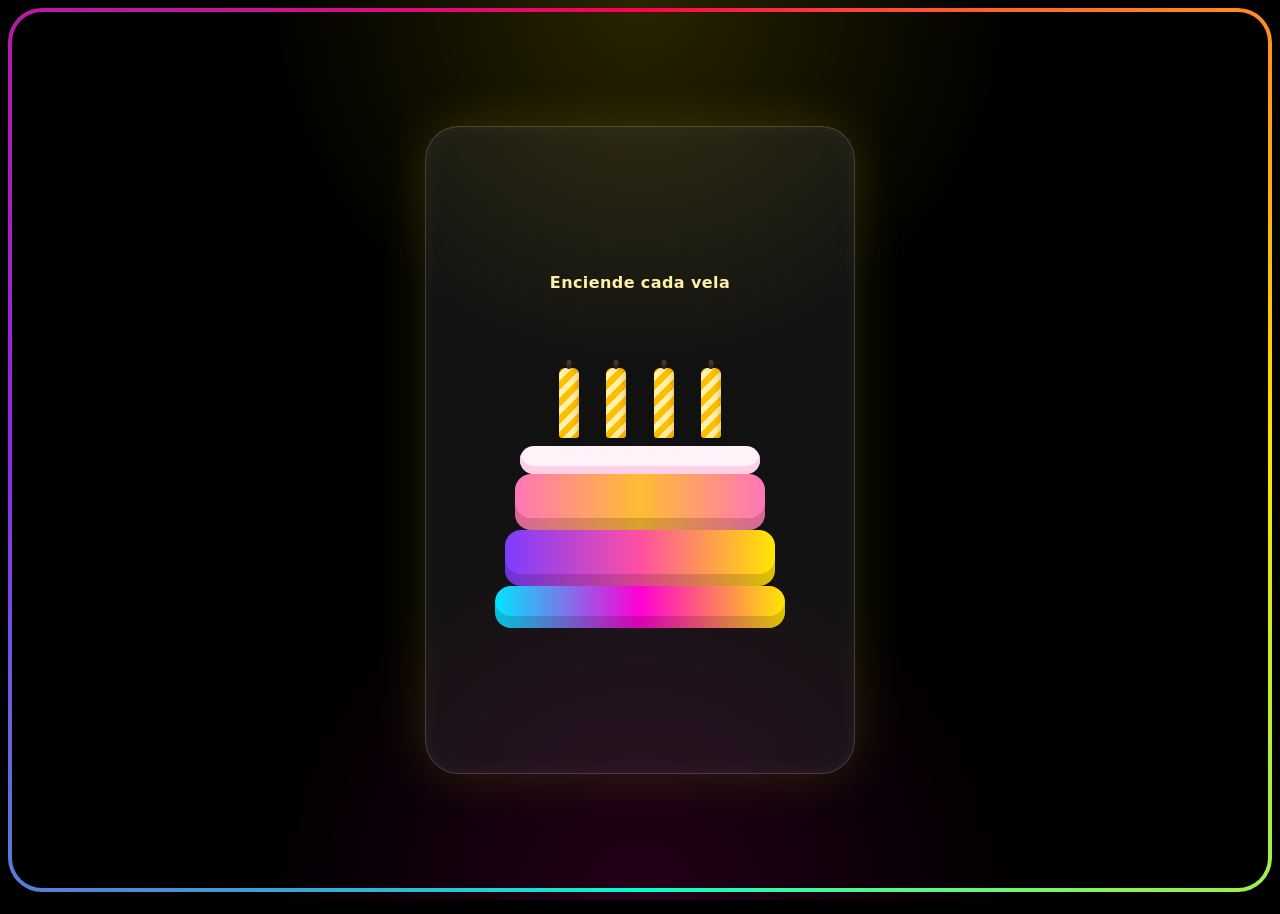
==== index.html @ c4874bed "Primer commit" ====
<!DOCTYPE html>
<html lang="es">
<head>
  <meta charset="UTF-8" />
  <meta name="viewport" content="width=device-width, initial-scale=1.0, maximum-scale=1.0, user-scalable=no" />
  <title>Sorpresa Amarilla</title>
  <link rel="stylesheet" href="css/style.css" />
</head>
<body>
  <main class="phone-app">
   <section id="cakeScene" class="scene active">
      <div class="led-frame"></div>
      <div class="cake-card glass">
        <p class="small-text">Enciende cada vela</p>
        <div class="cake">
          <div class="candles">

  <button class="candle" type="button" aria-label="Vela 1">
    <span class="wick"></span>
    <span class="flame"></span>
  </button>

  <button class="candle" type="button" aria-label="Vela 2">
    <span class="wick"></span>
    <span class="flame"></span>
  </button>

  <button class="candle" type="button" aria-label="Vela 3">
    <span class="wick"></span>
    <span class="flame"></span>
  </button>

  <button class="candle" type="button" aria-label="Vela 4">
    <span class="wick"></span>
    <span class="flame"></span>
  </button>

</div>
          <div class="cream"></div>
          <div class="cake-top"></div>
          <div class="cake-body"></div>
          <div class="cake-base"></div>
        </div>
      </div>
    </section>

 <section id="wishScene" class="scene">
  <div class="led-frame"></div>

  <h1 id="wishTitle" class="wish-text">Pide un deseo</h1>

  <div id="starsContainer" class="stars-container">

  <button class="wish-star" type="button">
    <span class="star-shape"></span>
  </button>

  <button class="wish-star" type="button">
    <span class="star-shape"></span>
  </button>

  <button class="wish-star" type="button">
    <span class="star-shape"></span>
  </button>
  
    <button class="wish-star" type="button">
    <span class="star-shape"></span>
  </button>

</div>

  <div id="starDust" class="star-dust"></div>
</section>

    <section id="flowerScene" class="scene">
      <div class="led-frame"></div>
      <div class="final-card glass">
        <div class="photo-frame">
          <img src="assets/foto.jpg" alt="Foto especial" />
        </div>

        <div class="flower-container">
         <iframe
          id="flowerFrame"
          class="flower-frame"
          src="about:blank"
          data-src="flores/index.html"
          title="Flores amarillas animadas"
          scrolling="no"
        ></iframe>
        </div>

        <div class="message-box">
          <p>Feliz Cumpleaños Coricita. Que esta flor te recuerde lo perfecta que eres: auténtica, 
            real y, sobre todo, admirable. Te mereces todo lo bueno y bonito que tiene la vida para ti...❤️</p>
        </div>

        <p class="tap-text">Toca la pantalla para confeti 🎉</p>
      </div>
    </section>
  </main>

  <canvas id="confettiCanvas"></canvas>
  <audio id="backgroundMusic" loop>
  <source src="music/musica.mp3" type="audio/mpeg">
</audio>
  <script src="js/main.js"></script>
</body>
</html>
---- css/style.css ----
* {
  box-sizing: border-box;
  -webkit-tap-highlight-color: transparent;
}

body {
  margin: 0;
  min-height: 100vh;
  background: #000;
  color: white;
  font-family: system-ui, -apple-system, BlinkMacSystemFont, "Segoe UI", sans-serif;
  overflow: hidden;
}

.phone-app,
.scene {
  width: 100vw;
  height: 100dvh;
}

.scene {
  position: absolute;
  inset: 0;
  display: grid;
  place-items: center;
  padding: 18px;
  opacity: 0;
  pointer-events: none;
  transform: scale(1.03);
  transition: opacity .8s ease, transform .8s ease;
  background:
    radial-gradient(circle at top, rgba(255, 230, 0, .16), transparent 34%),
    radial-gradient(circle at bottom, rgba(255, 0, 180, .14), transparent 35%),
    #000;
}

.scene.active {
  opacity: 1;
  pointer-events: auto;
  transform: scale(1);
  z-index: 1;
}

.scene > *:not(.led-frame):not(.wish-star):not(.star-dust) {
  position: relative;
  z-index: 2;
}

.glass {
  width: min(92vw, 430px);
  min-height: 72dvh;
  border-radius: 34px;
  background: rgba(255,255,255,.07);
  border: 1px solid rgba(255,255,255,.18);
  box-shadow: 0 0 50px rgba(255, 230, 0, .15), inset 0 0 22px rgba(255,255,255,.05);
  backdrop-filter: blur(12px);
}

.led-frame {
  position: fixed;
  inset: 8px;
  border-radius: 34px;
  pointer-events: none;
  z-index: 0;
  border: 4px solid transparent;
  background: conic-gradient(#ff004c, #ffe600, #00ffcc, #8a2be2, #ff004c) border-box;
  -webkit-mask: linear-gradient(#000 0 0) padding-box, linear-gradient(#000 0 0);
  -webkit-mask-composite: xor;
  mask-composite: exclude;
  filter: drop-shadow(0 0 14px #ffe600) drop-shadow(0 0 24px #ff00c8);
  animation: ledMove 2.3s linear infinite;
}

@keyframes ledMove {
  to { filter: hue-rotate(360deg) drop-shadow(0 0 16px #ffe600); }
}

.cake-card {
  display: flex;
  flex-direction: column;
  align-items: center;
  justify-content: center;
  gap: 36px;
}

.small-text,
.tap-text {
  margin: 0;
  color: #fff2a6;
  font-weight: 700;
  letter-spacing: .4px;
  text-align: center;
}

.cake {
  position: relative;
  width: 270px;
  height: 300px;
  display: flex;
  flex-direction: column;
  align-items: center;
  justify-content: end;
}

.candles {
  position: absolute;
  top: 40px;
  width: 190px;
  display: flex;
  justify-content: space-around;
  z-index: 3;
}

.candle {
  position: relative;

  width: 20px;
  height: 70px;

  padding: 0;
  border: none;
  border-radius: 6px 6px 3px 3px;

  background:
    repeating-linear-gradient(
      -45deg,
      #ffbf00 0 6px,
      #fff2a6 6px 12px
    );

  box-shadow:
    inset -3px 0 4px rgba(150, 90, 0, 0.22),
    0 3px 6px rgba(0, 0, 0, 0.25);

  cursor: pointer;
  overflow: visible;
  touch-action: manipulation;
}
.wick {
  position: absolute;
  left: 50%;
  top: -8px;

  width: 5px;
  height: 9px;

  border-radius: 3px;

  background: linear-gradient(
    to top,
    #1c1c1c,
    #5d3b25
  );

  transform: translateX(-50%);
  z-index: 3;
}
.flame {
  position: absolute;

  left: 50%;
  bottom: calc(100% + 0px);

  width: 18px;
  height: 40px;

  border-radius:
    50% 50% 48% 48% /
    65% 65% 35% 35%;

  background:
    radial-gradient(
      ellipse at center bottom,
      #fffde0 0%,
      #fff38a 20%,
      #ffd52f 40%,
      #ff9700 66%,
      #ff5100 82%,
      rgba(255, 70, 0, 0) 100%
    );

  transform: translateX(-50%) scale(0);
  transform-origin: center bottom;

  opacity: 0;
  visibility: hidden;

  pointer-events: none;
  z-index: 5;

  filter:
    drop-shadow(0 0 5px rgba(255, 238, 100, 0.95))
    drop-shadow(0 0 12px rgba(255, 160, 0, 0.82))
    drop-shadow(0 0 22px rgba(255, 80, 0, 0.45));
}
.flame::before {
  content: "";

  position: absolute;

  left: 50%;
  bottom: 3px;

  width: 8px;
  height: 17px;

  border-radius:
    50% 50% 45% 45% /
    65% 65% 35% 35%;

  background:
    linear-gradient(
      to top,
      #ffffff 0%,
      #fffbd6 30%,
      #ffe55f 64%,
      rgba(255, 220, 60, 0) 100%
    );

  transform: translateX(-50%);
  transform-origin: center bottom;

  animation: innerFlameMovement 0.16s infinite alternate ease-in-out;
}
.flame::after {
  content: "";

  position: absolute;

  left: 50%;
  top: 50%;

  width: 55px;
  height: 55px;

  border-radius: 50%;

  background:
    radial-gradient(
      circle,
      rgba(255, 222, 75, 0.36) 0%,
      rgba(255, 157, 0, 0.16) 43%,
      rgba(255, 95, 0, 0) 72%
    );

  transform: translate(-50%, -50%);
  z-index: -1;

  animation: flameHalo 1s infinite alternate ease-in-out;
}
.candle.lit .flame {
  opacity: 1;
  visibility: visible;

  animation:
    flameMovement 0.22s infinite alternate ease-in-out,
    flameBrightness 0.85s infinite alternate ease-in-out;
}
.candle.lit .flame {
  opacity: 1;
  animation: flame .18s infinite alternate, showFlame .25s forwards;
}

@keyframes showFlame { to { transform: translateX(-50%) scale(1); } }
@keyframes flame { to { transform: translateX(-50%) scale(1.12) rotate(5deg); } }

.cream {
  width: 240px;
  height: 28px;
  border-radius: 40px;
  background: #fff2f8;
  z-index: 2;
  box-shadow: inset 0 -8px #ffd0e6;
}

.cake-top,
.cake-body,
.cake-base {
  width: 250px;
  height: 56px;
  background: linear-gradient(90deg, #ff76b7, #ffbd33, #ff76b7);
  border-radius: 16px;
  box-shadow: inset 0 -12px rgba(0,0,0,.15);
}

.cake-body { width: 270px; background: linear-gradient(90deg, #7c3cff, #ff4fa3, #ffe600); }
.cake-base { width: 290px; height: 42px; background: linear-gradient(90deg, #00e5ff, #ff00d4, #ffe600); }

.wish-text {
  font-size: clamp(2.4rem, 11vw, 4.6rem);
  text-align: center;
  margin: 0;
  color: #fff8b8;
  text-shadow: 0 0 12px #ffe600, 0 0 30px #ff00cc;
  animation: wishPulse 1.2s ease-in-out infinite alternate;
}
#wishScene {
  overflow: hidden;
}
#wishScene {
  position: absolute;
  overflow: hidden;
}

#wishScene .wish-star {
  position: absolute;

  width: 72px;
  height: 72px;

  padding: 0;
  border: none;
  background: transparent;

  cursor: pointer;
  z-index: 6;

  transition:
    left .65s ease,
    top .65s ease,
    opacity .35s ease;
}
.stars-container {
  position: absolute !important;
  inset: 0;
  overflow: hidden;
  pointer-events: none;
}

.stars-container .wish-star {
  pointer-events: auto;
}

.star-shape {
  position: relative;
  display: block;
  width: 100%;
  height: 100%;

  background: #ffe600;

  clip-path: polygon(
    50% 0%,
    61% 34%,
    98% 35%,
    68% 56%,
    79% 92%,
    50% 70%,
    21% 92%,
    32% 56%,
    2% 35%,
    39% 34%
  );

  filter:
    drop-shadow(0 0 4px #fff8a0)
    drop-shadow(0 0 9px #ffe600)
    drop-shadow(0 0 18px #ffe600)
    drop-shadow(0 0 30px #ffb300);

  animation: yellowStarGlow 0.75s ease-in-out infinite alternate;
}
.star-shape::after {
  content: "";
  position: absolute;
  inset: 15px;

  background: #c9a83e;

  clip-path: inherit;
}
@keyframes yellowStarGlow {
  from {
    transform: scale(.88);

    filter:
      drop-shadow(0 0 2px #ffffff)
      drop-shadow(0 0 6px #ffe600)
      drop-shadow(0 0 12px #ffe600);
  }

  to {
    transform: scale(1);

    filter:
      drop-shadow(0 0 5px #ffffff)
      drop-shadow(0 0 12px #ffe600)
      drop-shadow(0 0 22px #ffe600)
      drop-shadow(0 0 35px #ffe600);
  }
}

@keyframes newStarPulse {
  from {
    transform: scale(.88);
  }

  to {
    transform: scale(1);
  }
}

.wish-star.moving .star-shape {
  animation:
    newStarPulse .75s ease-in-out infinite alternate,
    newStarSpin 1.4s linear infinite;
}

.wish-star.caught {
  pointer-events: none;
  opacity: 0;
}

.wish-star.caught .star-shape {
  animation: newStarDisappear .35s ease forwards;
}



@keyframes newStarSpin {
  to {
    rotate: 360deg;
  }
}

@keyframes newStarDisappear {
  to {
    transform: scale(1.8);
    opacity: 0;
  }
}

.star-dust {
  position: absolute;
  width: 1px;
  height: 1px;
  pointer-events: none;
  z-index: 7;
}

.dust-particle {
  position: absolute;
  width: var(--size);
  height: var(--size);
  border-radius: 50%;
  background: radial-gradient(
    circle,
    #fff 0%,
    #ffe600 45%,
    #ff9d00 70%,
    transparent 100%
  );
  box-shadow: 0 0 8px #ffe600;
  animation: dustExplosion 1s ease-out forwards;
}

@keyframes dustExplosion {
  from {
    transform: translate(0, 0) scale(1);
    opacity: 1;
  }

  to {
    transform:
      translate(var(--move-x), var(--move-y))
      scale(0);
    opacity: 0;
  }
}

@keyframes wishPulse { to { transform: scale(1.06); } }

.final-card {
  height: 86dvh;
  max-height: 86dvh;
  padding: 18px;
  display: flex;
  flex-direction: column;
  align-items: center;
  justify-content: space-between;
  gap: 12px;
  overflow: hidden;
}

.photo-frame {
  width: 168px;
  height: 168px;
  padding: 5px;
  border-radius: 26px;
  background: conic-gradient(#ffe600, #00ffd5, #ff00cc, #ffe600);
  box-shadow: 0 0 28px rgba(255,230,0,.45);
}

.photo-frame img {
  width: 100%;
  height: 100%;
  object-fit: cover;
  border-radius: 22px;
  background: #171717;
}

.message-box {
  width: 100%;
  padding: 15px;
  border-radius: 18px;
  border: 2px solid #ffe600;
  background: rgba(0,0,0,.58);
  box-shadow: 0 0 20px rgba(255,230,0,.3), inset 0 0 18px rgba(255,255,255,.06);
  text-align: center;
  font-size: .98rem;
  line-height: 1.45;
}

#confettiCanvas {
  position: fixed;
  inset: 0;
  width: 100vw;
  height: 100dvh;
  pointer-events: none;
  z-index: 20;
}

@media (max-height: 690px) {
  .final-card { gap: 6px; padding: 12px; }
  .photo-frame { width: 125px; height: 125px; }
  .flower-container { height: 260px; min-height: 220px; }
  .message-box { font-size: .86rem; padding: 11px; }
}

.flower-container {
  position: relative;
  width: 100%;
  height: clamp(260px, 42dvh, 430px);
  overflow: hidden;
  border-radius: 24px;
  background: #000;
}

.flower-frame {
  position: absolute;
  inset: 0;
  width: 100%;
  height: 100%;
  border: 0;
  background: #000;
  pointer-events: none;
}

@keyframes flameMovement {
  0% {
    transform:
      translateX(-50%)
      rotate(-3deg)
      scaleX(0.94)
      scaleY(1.02);
  }

  25% {
    transform:
      translateX(calc(-50% - 1px))
      rotate(2deg)
      scaleX(1.05)
      scaleY(1.12);
  }

  50% {
    transform:
      translateX(calc(-50% + 1px))
      rotate(-2deg)
      scaleX(0.9)
      scaleY(0.95);
  }

  75% {
    transform:
      translateX(calc(-50% - 1px))
      rotate(3deg)
      scaleX(1.06)
      scaleY(1.08);
  }

  100% {
    transform:
      translateX(-50%)
      rotate(-1deg)
      scaleX(0.98)
      scaleY(1.03);
  }
}

@keyframes innerFlameMovement {
  0% {
    transform:
      translateX(-50%)
      rotate(2deg)
      scaleX(0.9)
      scaleY(1);
  }

  50% {
    transform:
      translateX(calc(-50% + 1px))
      rotate(-2deg)
      scaleX(1.05)
      scaleY(1.12);
  }

  100% {
    transform:
      translateX(calc(-50% - 1px))
      rotate(1deg)
      scaleX(0.95)
      scaleY(0.94);
  }
}

@keyframes flameBrightness {
  0% {
    filter:
      drop-shadow(0 0 5px rgba(255, 233, 90, 0.9))
      drop-shadow(0 0 11px rgba(255, 150, 0, 0.72))
      drop-shadow(0 0 19px rgba(255, 75, 0, 0.38));
  }

  50% {
    filter:
      drop-shadow(0 0 8px rgba(255, 248, 145, 1))
      drop-shadow(0 0 17px rgba(255, 170, 0, 0.95))
      drop-shadow(0 0 29px rgba(255, 80, 0, 0.56));
  }

  100% {
    filter:
      drop-shadow(0 0 6px rgba(255, 225, 70, 0.95))
      drop-shadow(0 0 13px rgba(255, 140, 0, 0.8))
      drop-shadow(0 0 22px rgba(255, 75, 0, 0.42));
  }
}

@keyframes flameHalo {
  0% {
    opacity: 0.5;
    transform:
      translate(-50%, -50%)
      scale(0.88);
  }

  100% {
    opacity: 1;
    transform:
      translate(-50%, -50%)
      scale(1.14);
  }
}
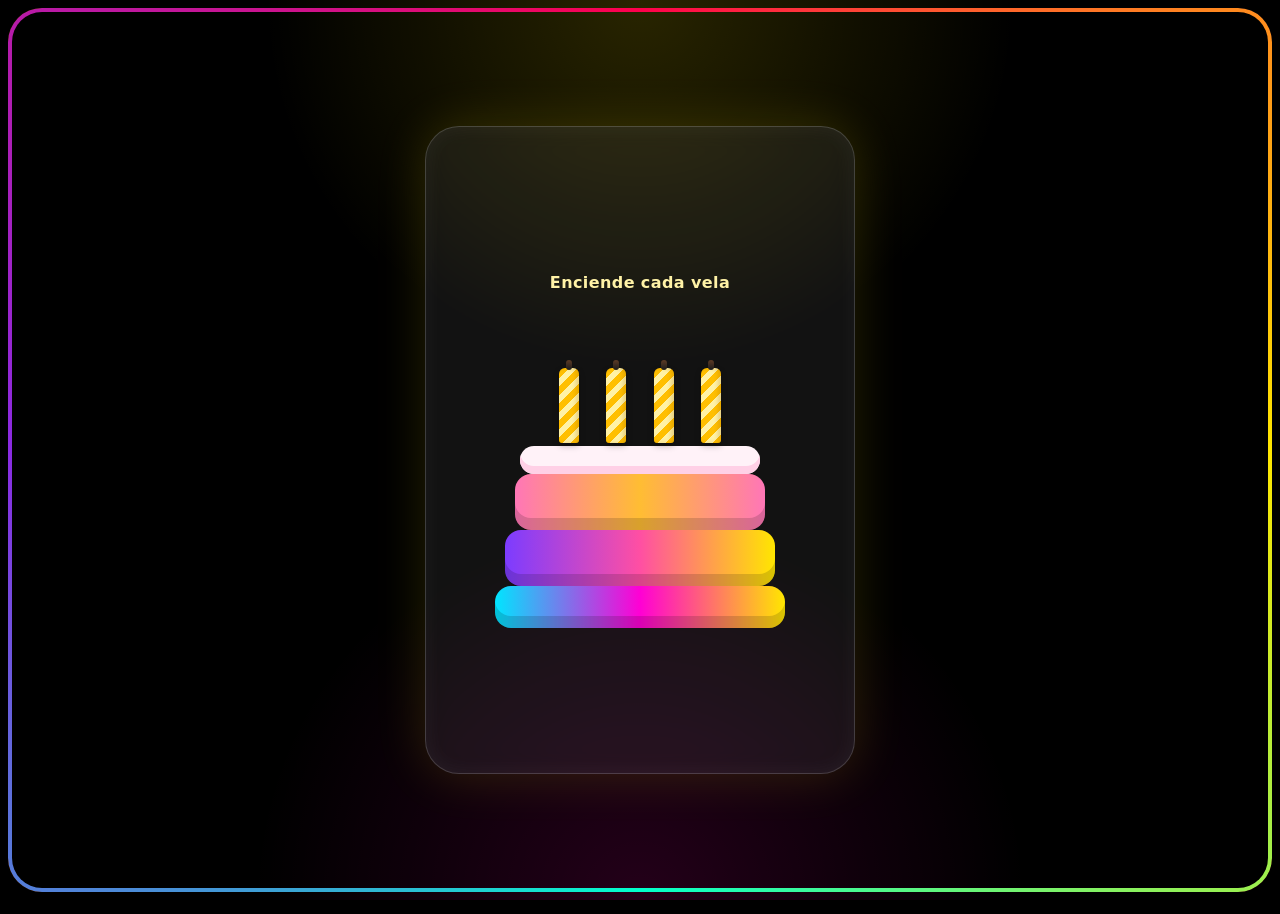
==== commit 7be2081a: "Estrellas" ====
--- a/index.html
+++ b/index.html
@@ -15,7 +15,7 @@
         <div class="cake">
           <div class="candles">
 
-  <button class="candle" type="button" aria-label="Vela 1">
+  <button class="candle" type="button" aria-label="Vela git add .1">
     <span class="wick"></span>
     <span class="flame"></span>
   </button>
--- a/css/style.css
+++ b/css/style.css
@@ -115,7 +115,7 @@
   position: relative;
 
   width: 20px;
-  height: 70px;
+  height: 75px;
 
   padding: 0;
   border: none;
@@ -141,8 +141,8 @@
   left: 50%;
   top: -8px;
 
-  width: 5px;
-  height: 9px;
+  width: 6px;
+  height: 10px;
 
   border-radius: 3px;
 
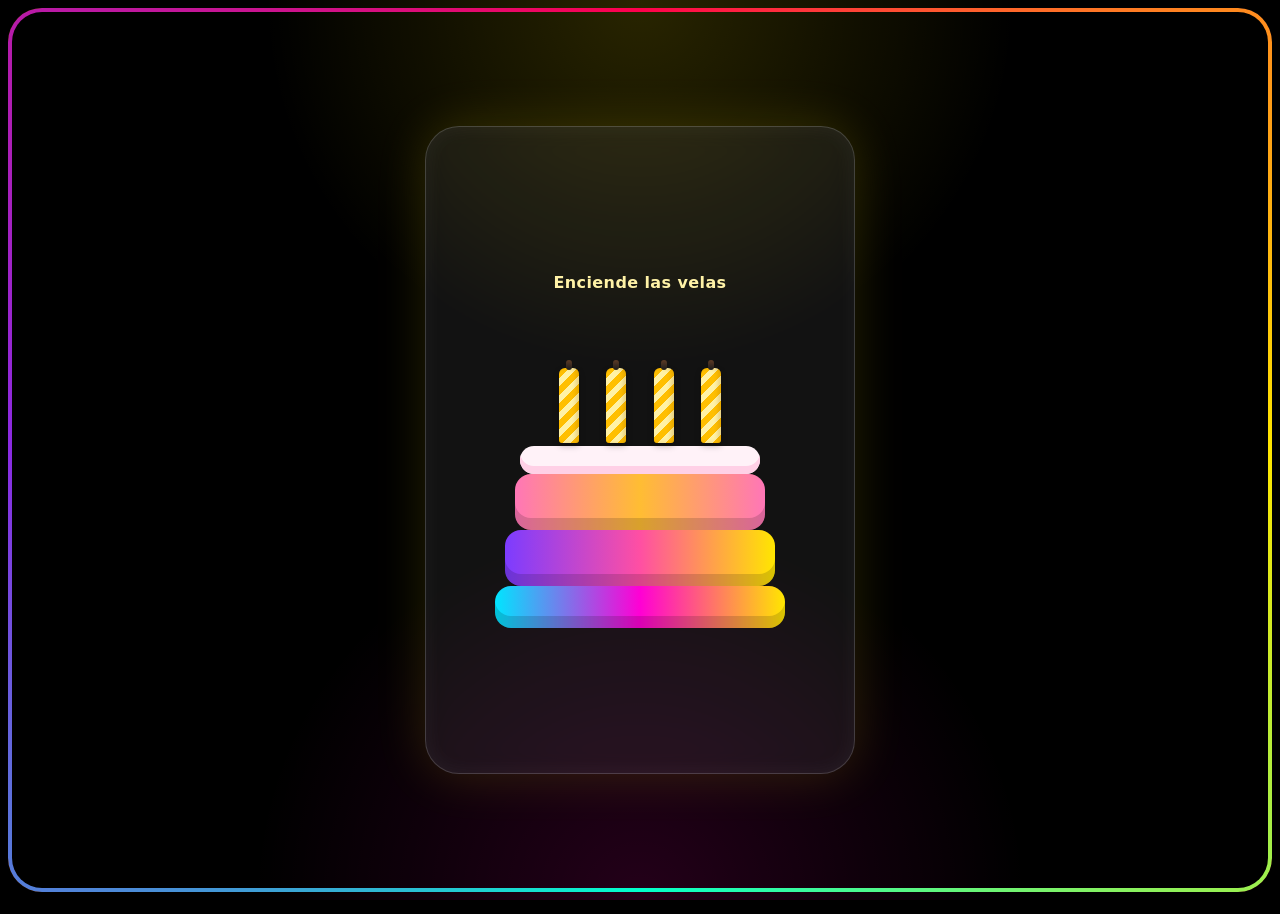
==== commit 3e59964e: "texto velas" ====
--- a/index.html
+++ b/index.html
@@ -11,7 +11,7 @@
    <section id="cakeScene" class="scene active">
       <div class="led-frame"></div>
       <div class="cake-card glass">
-        <p class="small-text">Enciende cada vela</p>
+        <p class="small-text">Enciende las velas</p>
         <div class="cake">
           <div class="candles">
 
@@ -46,6 +46,10 @@
 
  <section id="wishScene" class="scene">
   <div class="led-frame"></div>
+
+  <div class="moon-frame">
+    <img src="assets/luna.png" alt="Luna">
+  </div>
 
   <h1 id="wishTitle" class="wish-text">Pide un deseo</h1>
 
--- a/css/style.css
+++ b/css/style.css
@@ -253,16 +253,13 @@
   visibility: visible;
 
   animation:
-    flameMovement 0.22s infinite alternate ease-in-out,
-    flameBrightness 0.85s infinite alternate ease-in-out;
-}
-.candle.lit .flame {
-  opacity: 1;
-  animation: flame .18s infinite alternate, showFlame .25s forwards;
+    showFlame .25s forwards,
+    flameMovement .22s infinite alternate ease-in-out,
+    flameBrightness .85s infinite alternate ease-in-out;
 }
 
 @keyframes showFlame { to { transform: translateX(-50%) scale(1); } }
-@keyframes flame { to { transform: translateX(-50%) scale(1.12) rotate(5deg); } }
+
 
 .cream {
   width: 240px;
@@ -295,10 +292,7 @@
   animation: wishPulse 1.2s ease-in-out infinite alternate;
 }
 #wishScene {
-  overflow: hidden;
-}
-#wishScene {
-  position: absolute;
+  position: relative;
   overflow: hidden;
 }
 
@@ -353,7 +347,7 @@
   );
 
   filter:
-    drop-shadow(0 0 4px #fff8a0)
+    drop-shadow(0 0 4px #ffc1a0)
     drop-shadow(0 0 9px #ffe600)
     drop-shadow(0 0 18px #ffe600)
     drop-shadow(0 0 30px #ffb300);
@@ -365,7 +359,7 @@
   position: absolute;
   inset: 15px;
 
-  background: #c9a83e;
+  background: #FFF3A8;
 
   clip-path: inherit;
 }
@@ -651,4 +645,77 @@
       translate(-50%, -50%)
       scale(1.14);
   }
+}
+
+.moon-frame {
+  position: absolute !important;
+
+  top: 15%;
+  left: 50%;
+
+  width: 105px;
+  height: 105px;
+
+  transform: translateX(-50%);
+
+  padding: 4px;
+  border-radius: 50%;
+
+  display: flex;
+  align-items: center;
+  justify-content: center;
+
+  background: conic-gradient(
+    #ffffff,
+    #dff6ff,
+    #ffffff,
+    #bfeaff,
+    #ffffff
+  );
+
+  box-shadow:
+    0 0 7px rgba(255, 255, 255, 1),
+    0 0 16px rgba(255, 255, 255, 0.9),
+    0 0 30px rgba(215, 245, 255, 0.7),
+    0 0 48px rgba(180, 225, 255, 0.45);
+
+  animation: moonPulse 1.2s ease-in-out infinite alternate;
+
+  z-index: 5;
+  pointer-events: none;
+}
+
+.moon-frame img {
+  width: 100%;
+  height: 100%;
+
+  display: block;
+  object-fit: cover;
+
+  border-radius: 50%;
+
+  background: #F6FBFF;
+  
+}
+
+@keyframes moonPulse {
+  from {
+    transform: translateX(-50%) scale(0.94);
+
+    box-shadow:
+      0 0 5px rgba(255, 255, 255, 0.85),
+      0 0 12px rgba(255, 255, 255, 0.7),
+      0 0 22px rgba(210, 240, 255, 0.5),
+      0 0 35px rgba(170, 220, 255, 0.3);
+  }
+
+  to {
+    transform: translateX(-50%) scale(1.06);
+
+    box-shadow:
+      0 0 9px rgba(255, 255, 255, 1),
+      0 0 21px rgba(255, 255, 255, 0.95),
+      0 0 38px rgba(215, 245, 255, 0.75),
+      0 0 58px rgba(175, 225, 255, 0.5);
+  }
 }
